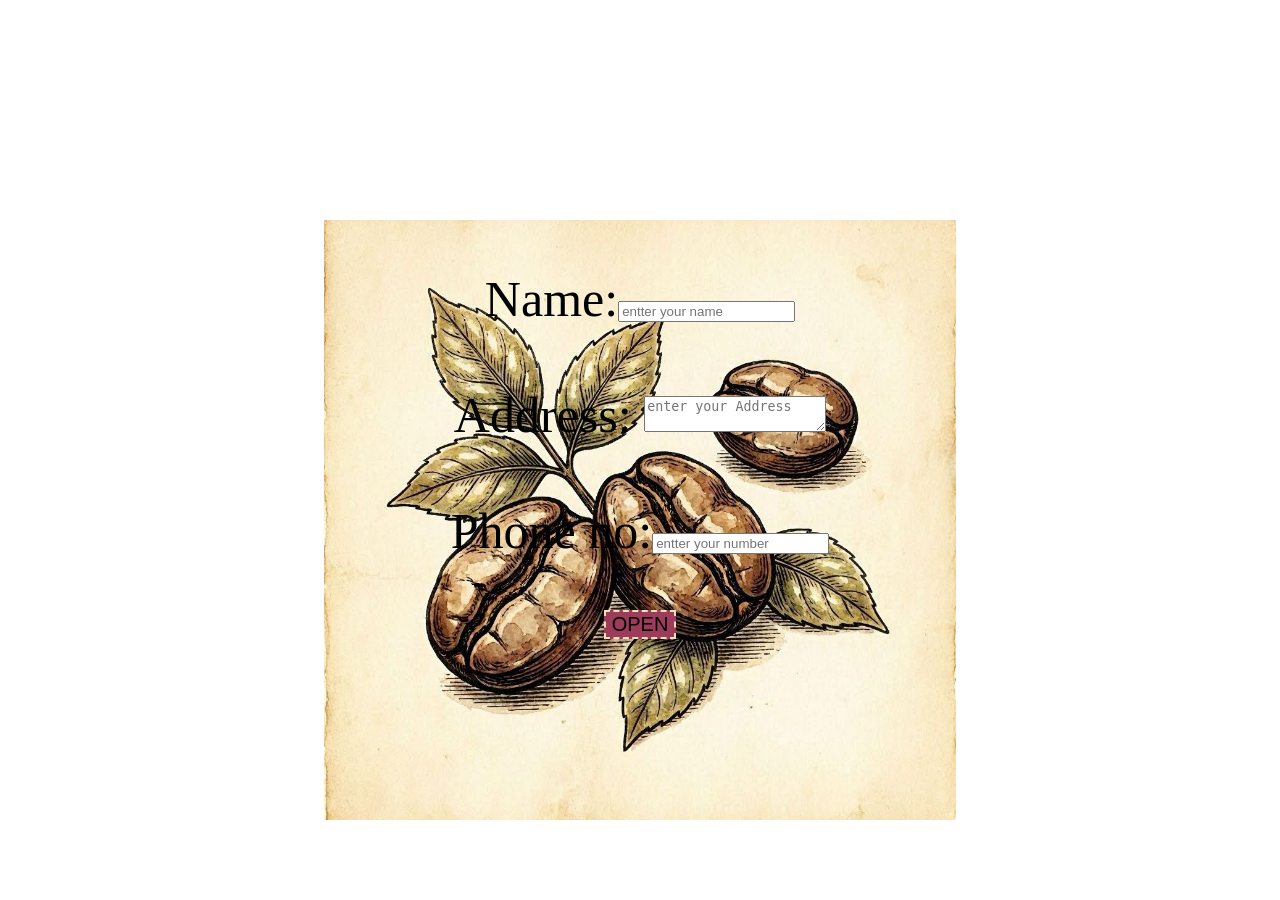
==== index.html @ fe8dc90d "Add files via upload" ====
<html>
    <head>
        <link name="viewport" content="width=device-width, initial-scale=1.0">
        <meta rel="icon" href="OIP.webp">
        <style>
            a{
                text-decoration: none;
            }

            .box{
                width: 50%;
                height: 100vh;
                background-color: wheat;
                height: 600px;

                margin: auto;
                margin-top: 220px;

                 background-image: url("OIGP.x.jpg");
                 background-repeat: no-repeat;
                 background-size: cover;
                 background-position: center;
            }

            @media screen and (max-width: 600px){
                .box{
                    width: 90%;
                    height: 100vh;
                }

                .box1{
                    font-size: 25px;
                }
                
            }

            .box1{
                text-align: center;
                padding-top: 50px;
        
                font-size: 50px;

                color: black;
            }
            </style>
        <title>Cafe</title>

</head>

<body>
    <div class="box">

    <div class="box1">

        <form>
            Name:<input type="text" placeholder="entter your name" id="name"><br><br>
            <label>Address:</label>
            <textarea placeholder="enter your Address" id="address"></textarea><br><br>
            Phone no:<input type="number" placeholder="entter your number" id="phone">
            </form>
            <p id="message"></p>

            <button onclick="show()" id="button1"
            style="border: 2px dashed  wheat;
            font-size: 20px;
            text-decoration: none;
            background-color:   rgb(157, 59, 91) ;">OPEN</button>
            



            </div>
            </div>
    

    </body>
    </html>


    <script>

        var name = document.getElementById("name")
       var address = document.getElementById("address")
         var phone = document.getElementById("phone")
         var button1 = document.getElementById("button1")
         var message = document.getElementById("message")



         function show(){
            if(name.value == "" || address.value == "" || phone.value == "") 
         {
          
            alert("fill all the fields")

            setTimeout(function()
            {
                Window.location.href = "cafe.html"},2000)
            }
            

         else{
            setTimeout(function()
            {
            window.location.href = "cafe.html"},2000)
         }

        }
        </script>
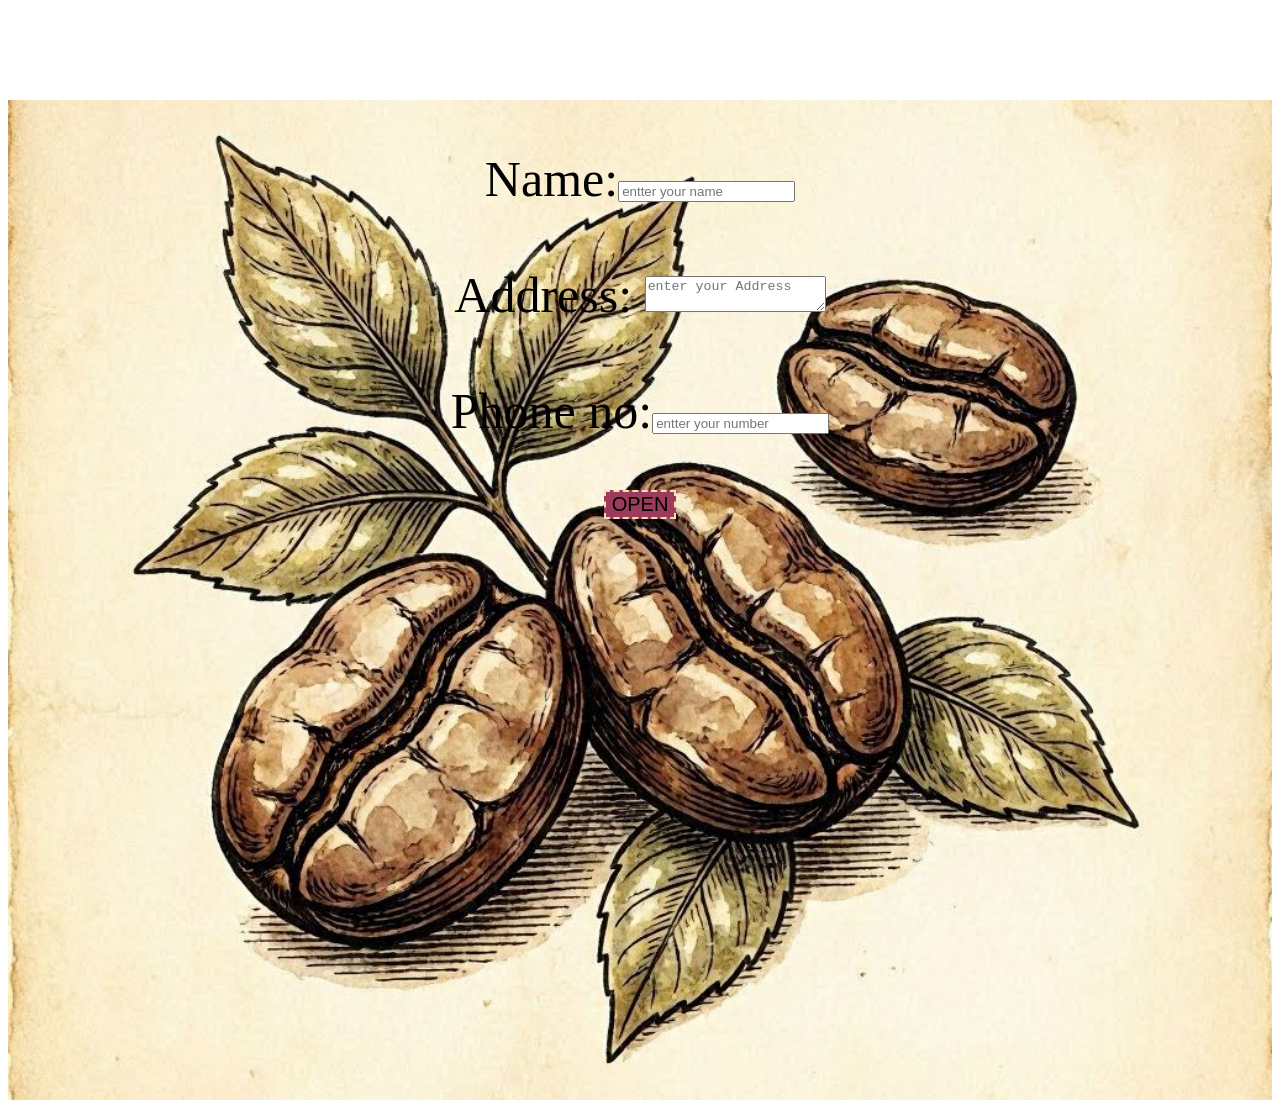
==== commit f70e9293: "Add files via upload" ====
--- a/index.html
+++ b/index.html
@@ -8,13 +8,13 @@
             }
 
             .box{
-                width: 50%;
+                width: 100%;
                 height: 100vh;
                 background-color: wheat;
-                height: 600px;
+                height: 1000px;
 
                 margin: auto;
-                margin-top: 220px;
+                margin-top: 100px;
 
                  background-image: url("OIGP.x.jpg");
                  background-repeat: no-repeat;
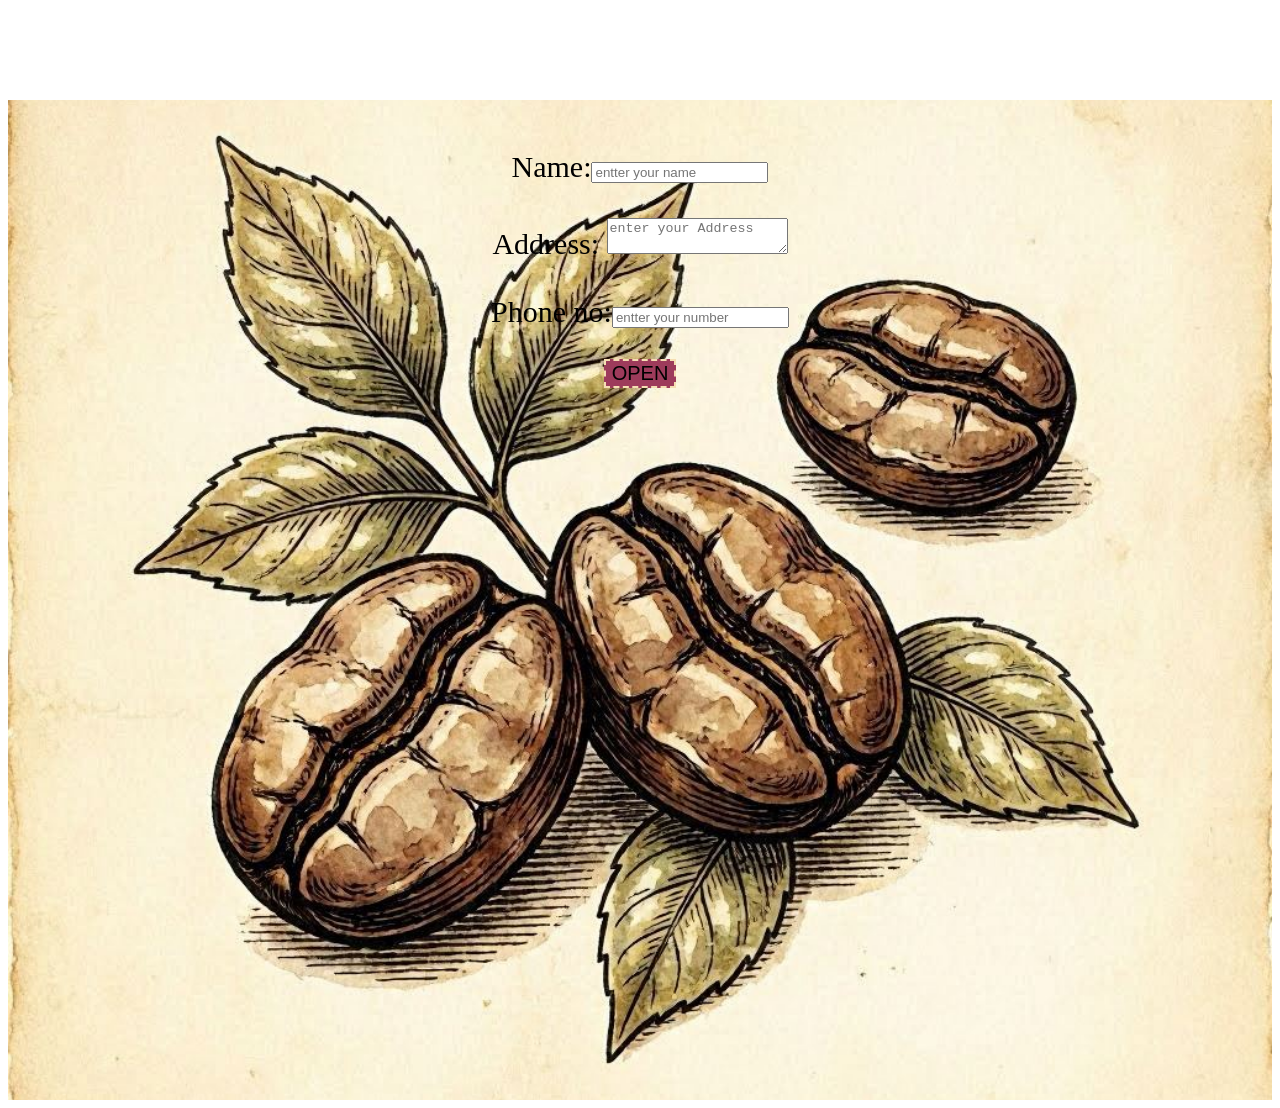
==== commit 80af7377: "Add files via upload" ====
--- a/index.html
+++ b/index.html
@@ -1,7 +1,7 @@
 <html>
     <head>
-        <link name="viewport" content="width=device-width, initial-scale=1.0">
-        <meta rel="icon" href="OIP.webp">
+        <meta name="viewport" content="width=device-width, initial-scale=1.0">
+        <link rel="icon" href="OIP.webp">
         <style>
             a{
                 text-decoration: none;
@@ -38,7 +38,7 @@
                 text-align: center;
                 padding-top: 50px;
         
-                font-size: 50px;
+                font-size: 30px;
 
                 color: black;
             }
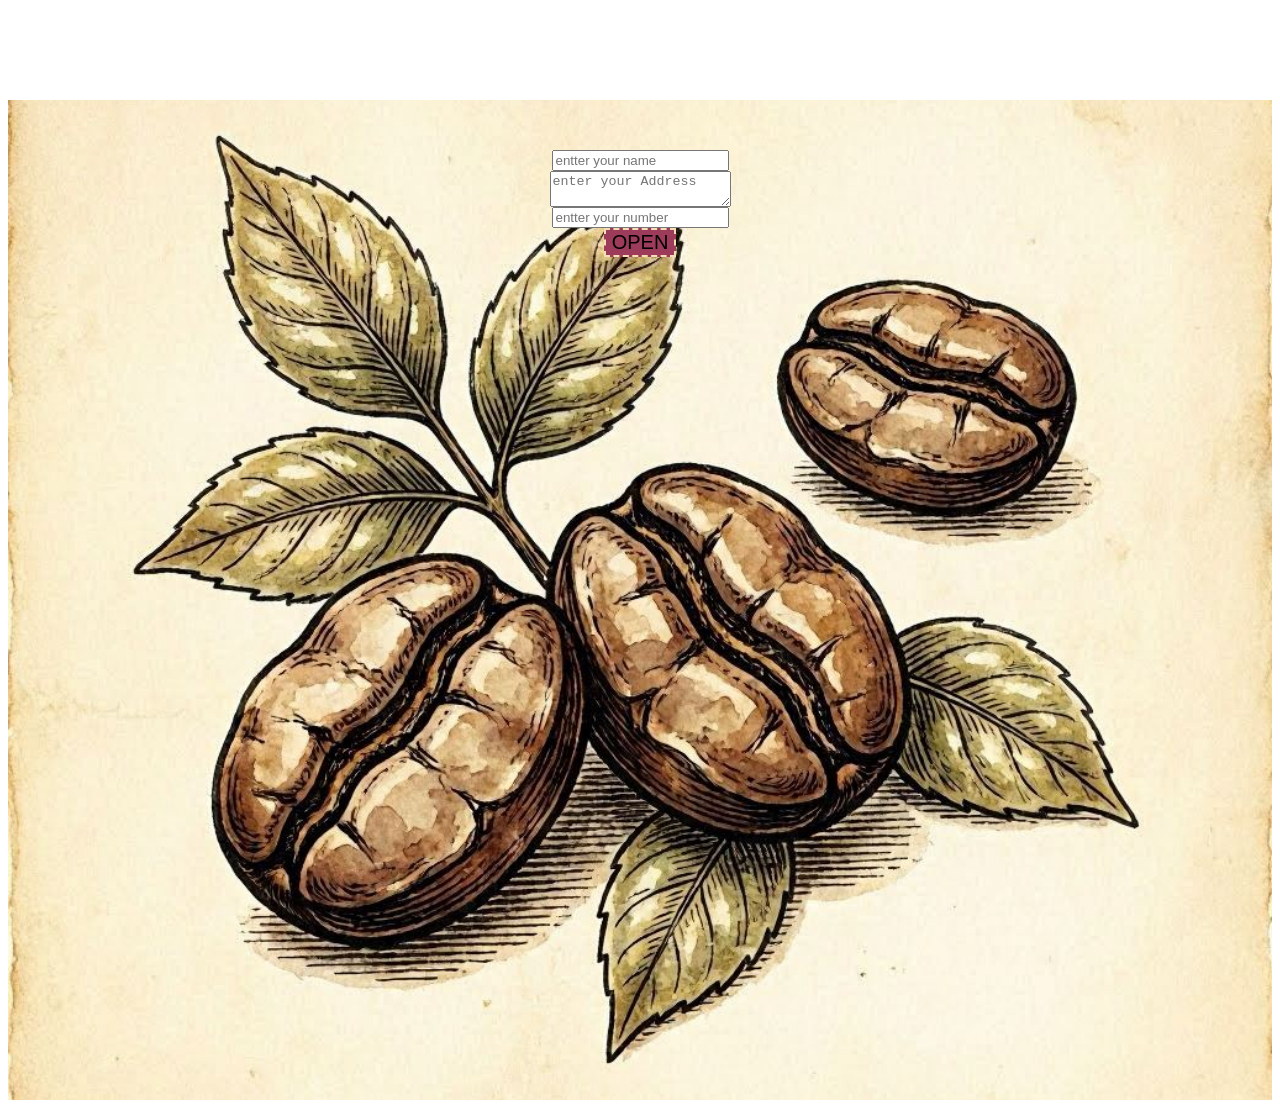
==== commit eb28f41b: "Add files via upload" ====
--- a/index.html
+++ b/index.html
@@ -38,7 +38,7 @@
                 text-align: center;
                 padding-top: 50px;
         
-                font-size: 30px;
+                font-size: 0px;
 
                 color: black;
             }
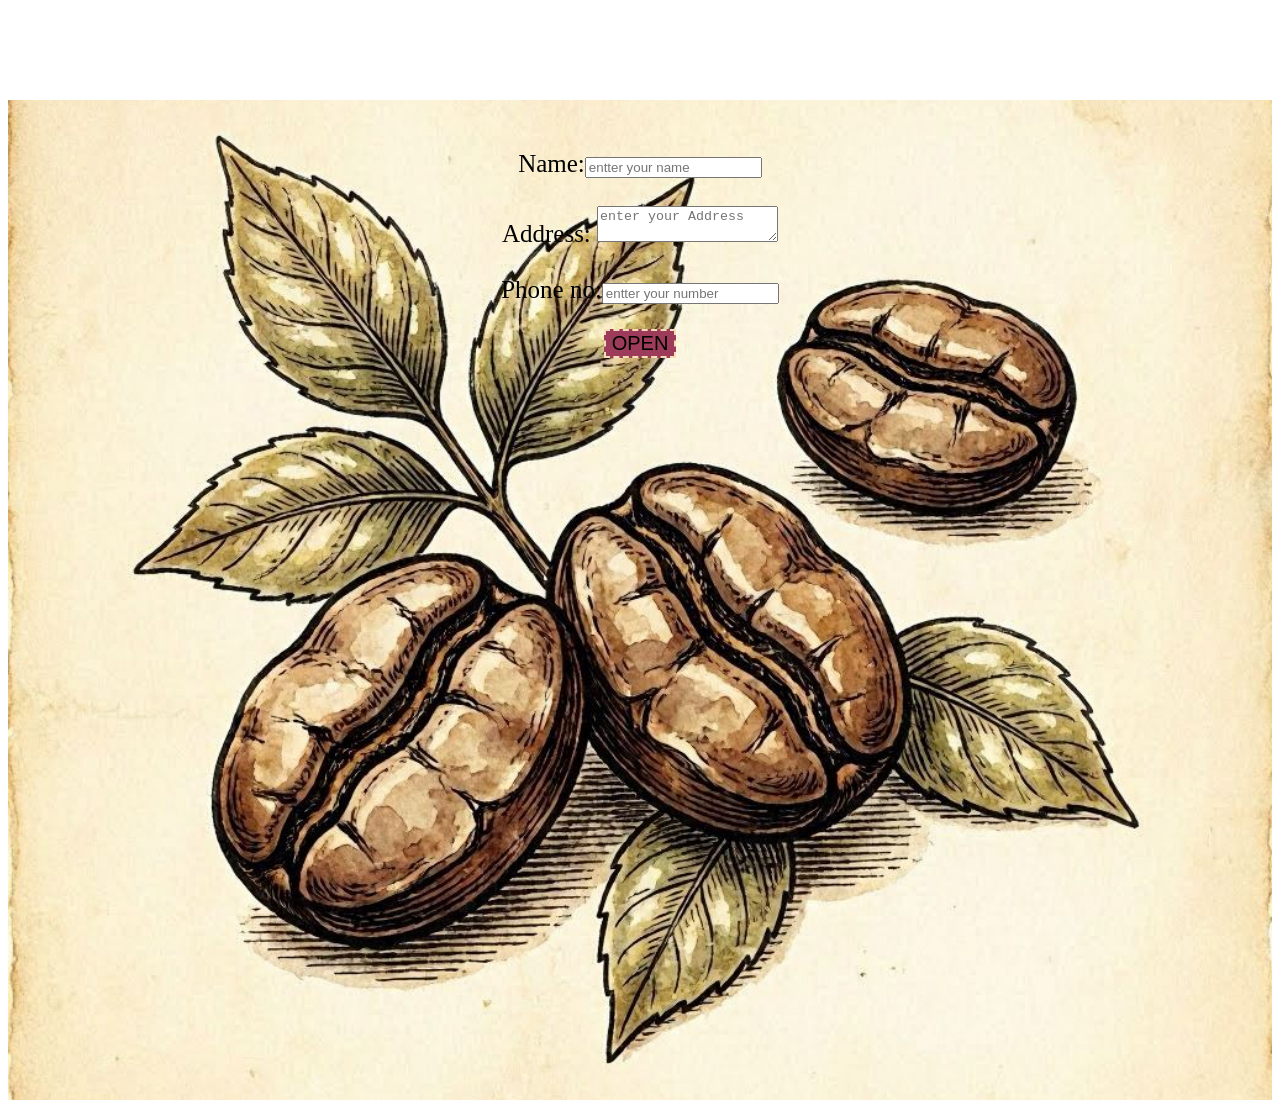
==== commit 831540c5: "Add files via upload" ====
--- a/index.html
+++ b/index.html
@@ -38,7 +38,7 @@
                 text-align: center;
                 padding-top: 50px;
         
-                font-size: 0px;
+                font-size: 25px;
 
                 color: black;
             }
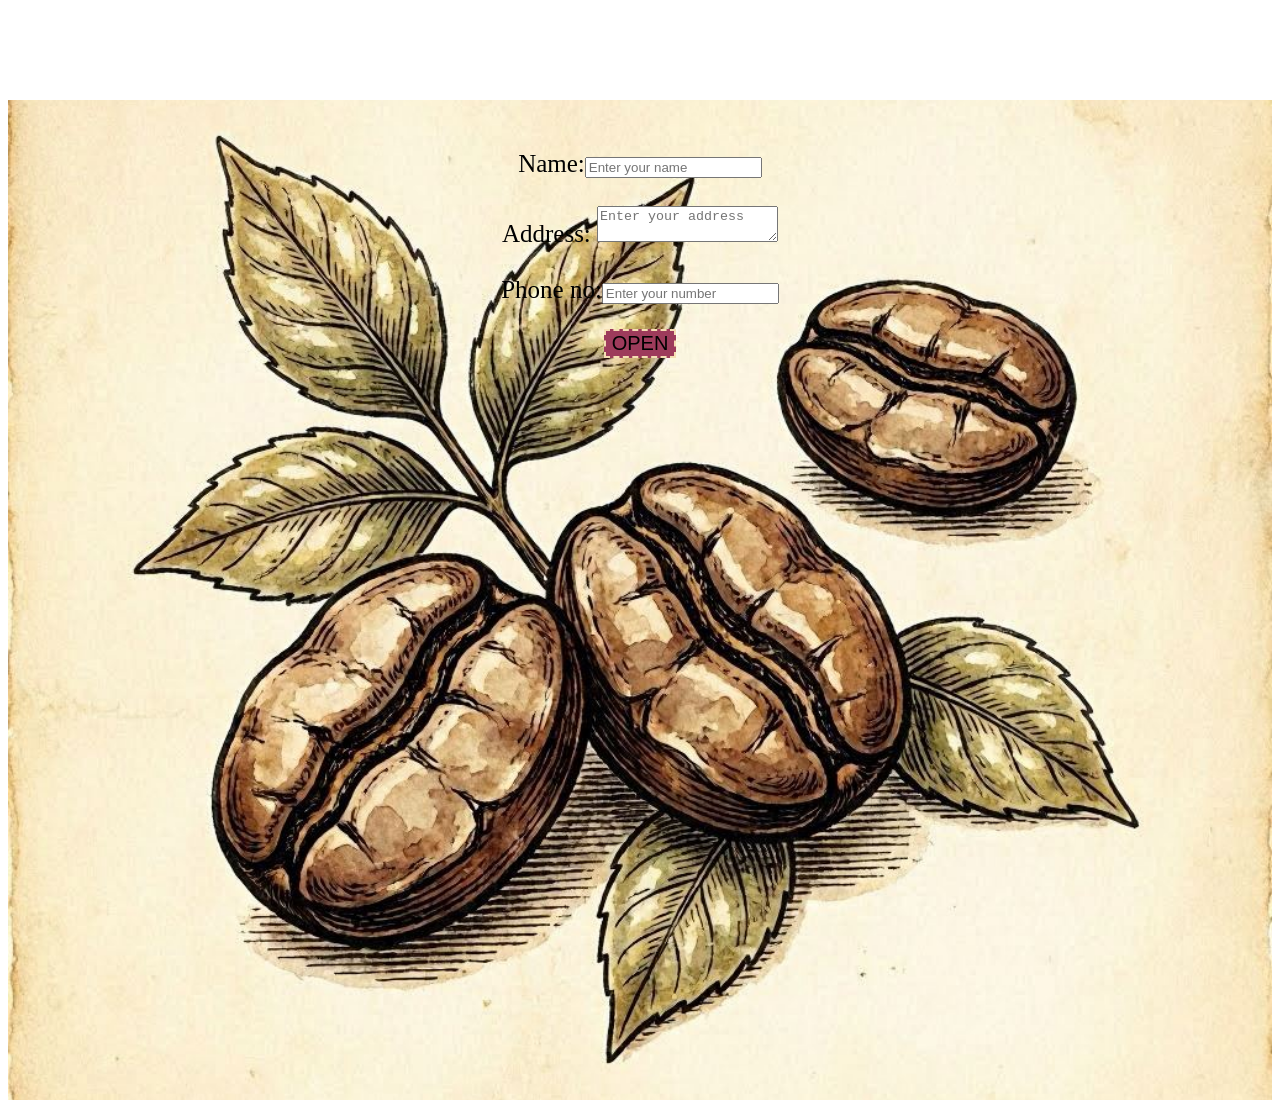
==== commit 76028eab: "Add files via upload" ====
--- a/index.html
+++ b/index.html
@@ -53,10 +53,10 @@
     <div class="box1">
 
         <form>
-            Name:<input type="text" placeholder="entter your name" id="name"><br><br>
+            Name:<input type="text" placeholder="Enter your name" id="name"><br><br>
             <label>Address:</label>
-            <textarea placeholder="enter your Address" id="address"></textarea><br><br>
-            Phone no:<input type="number" placeholder="entter your number" id="phone">
+            <textarea placeholder="Enter your address" id="address"></textarea><br><br>
+            Phone no:<input type="number" placeholder="Enter your number" id="phone">
             </form>
             <p id="message"></p>
 
